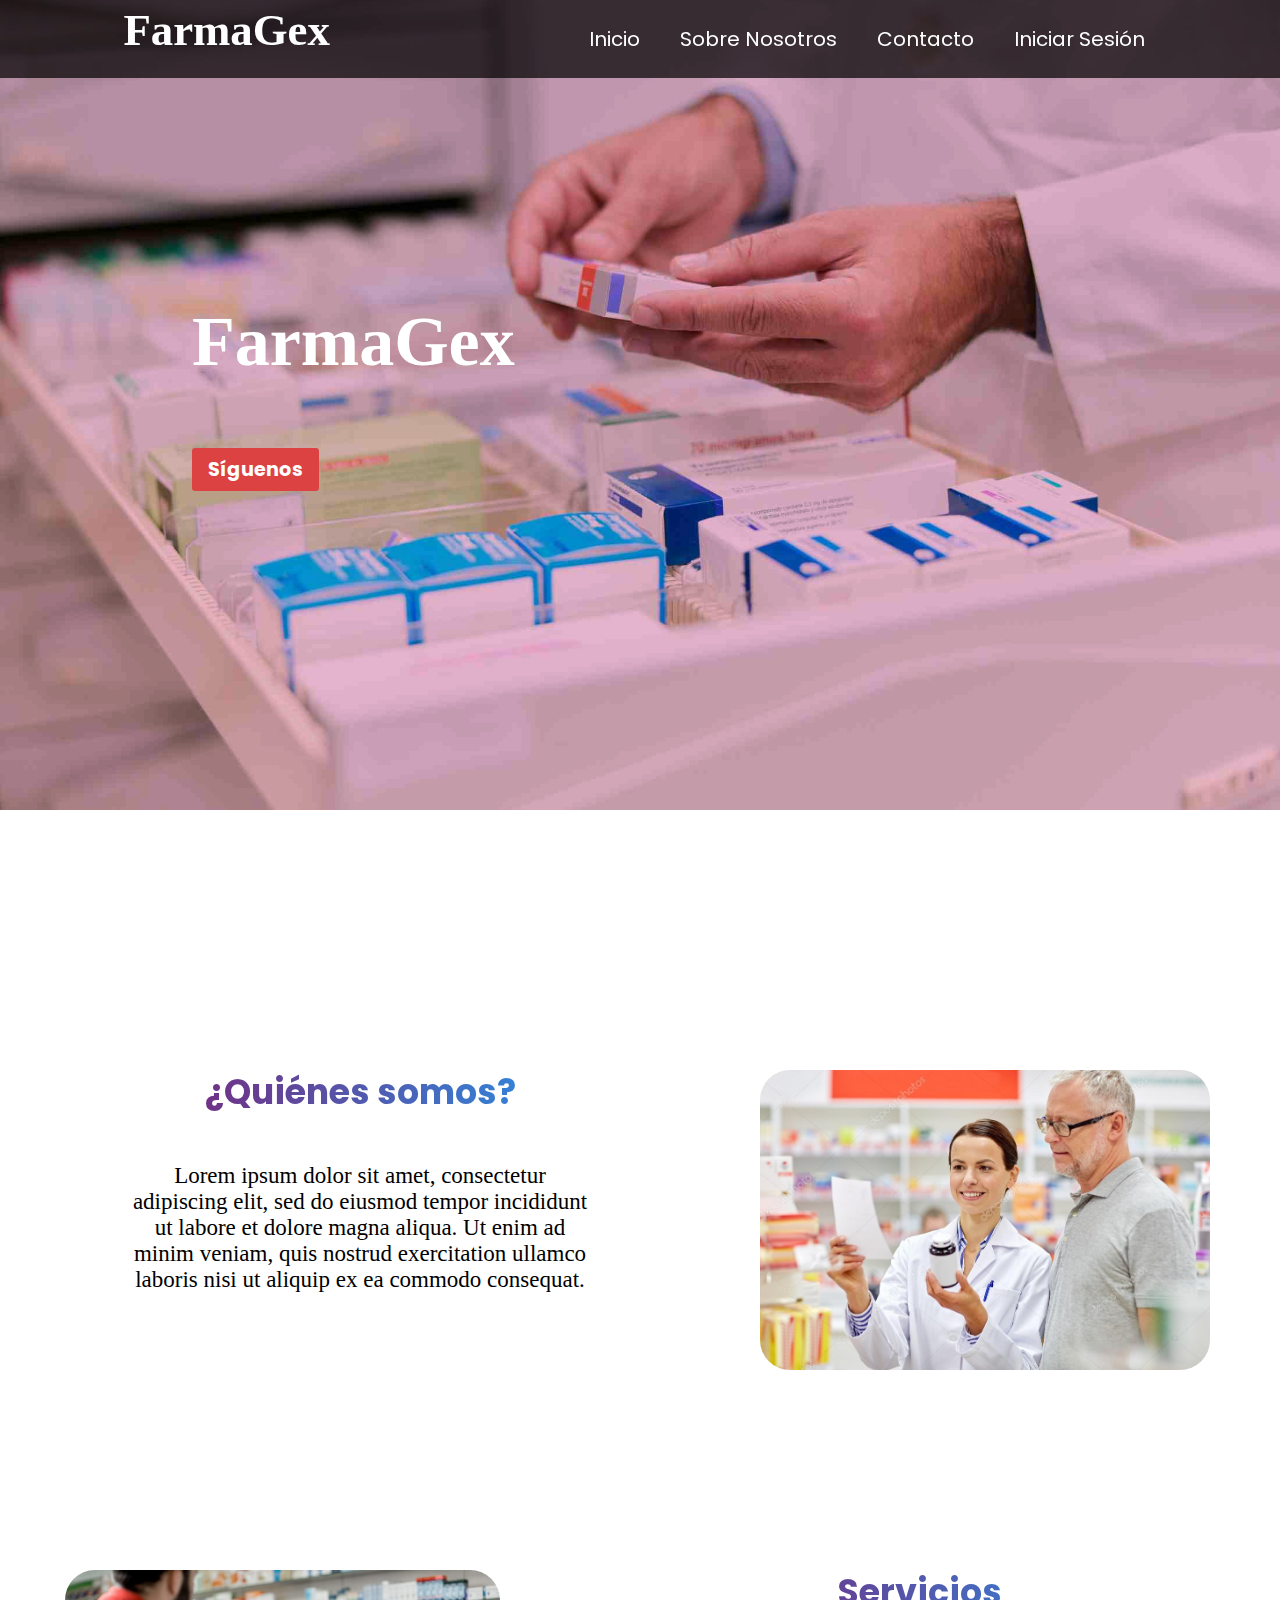
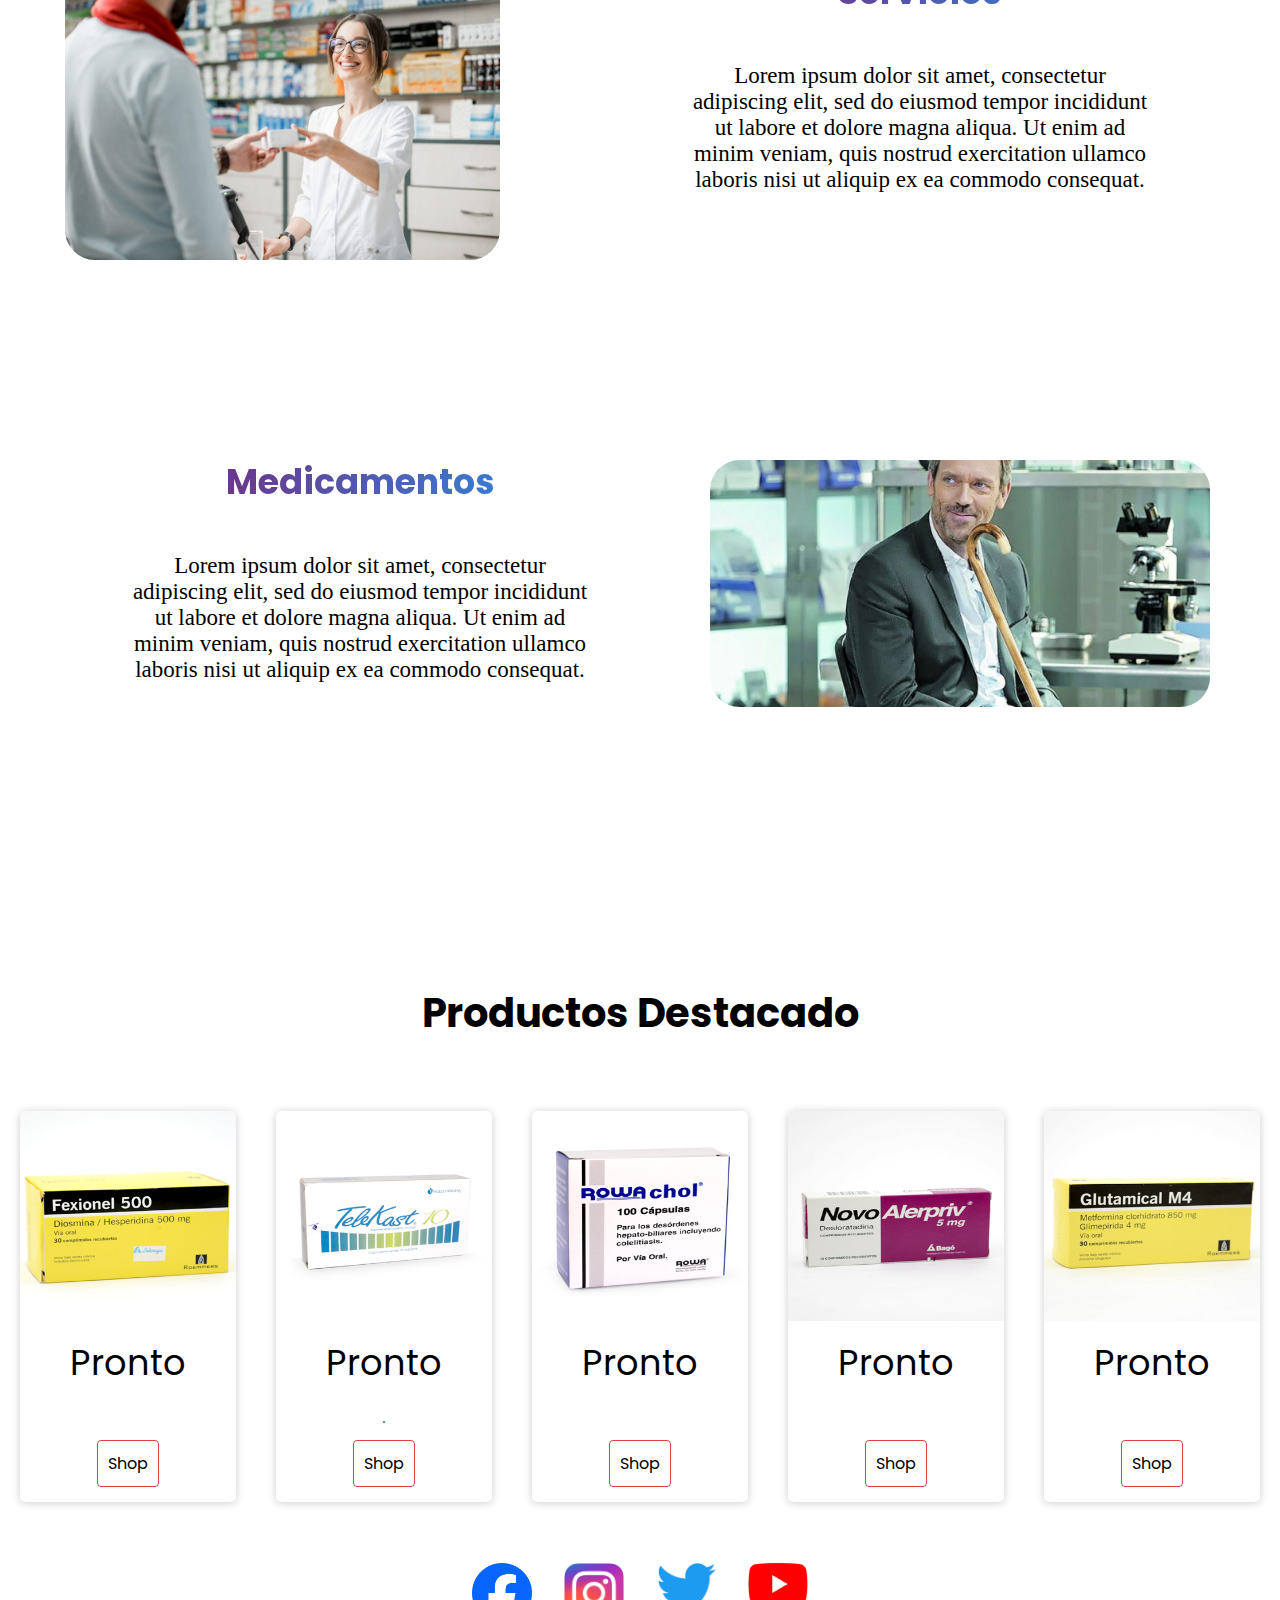
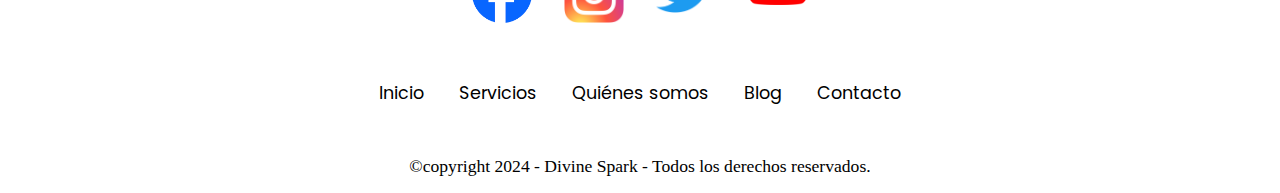
==== Inicio/index.html @ 662f1588 "Update index.html" ====
<DOCTYPE html>
    <!--[if lt IE 7]>      <html class="no-js lt-ie9 lt-ie8 lt-ie7"> <![endif]-->
    <!--[if IE 7]>         <html class="no-js lt-ie9 lt-ie8"> <![endif]-->
    <!--[if IE 8]>         <html class="no-js lt-ie9"> <![endif]-->
    <!--[if gt IE 8]>      <html class="no-js"> <!--<![endif]-->
    <html>
        <head>
            <meta charset="utf-8">
            <meta http-equiv="X-UA-Compatible" content="IE=edge">
            <title>FarmaGex</title>
            <meta name="description" content="">
            <meta name="viewport" content="width=device-width, initial-scale=1">
            <link rel="stylesheet" href="../Inicio/Landing.css">
            <link rel="icon" href="../imagenes/landing/Imagen1.png">
            <link rel="stylesheet" href="https://cdnjs.cloudflare.com/ajax/libs/animate.css/4.1.1/animate.min.css"/>
        </head>
        <body>
            <!--[if lt IE 7]>
                <p class="browsehappy">You are using an <strong>outdated</strong> browser. Please <a href="#">upgrade your browser</a> to improve your experience.</p>
            <![endif]-->
                
        <header class="header-landing">
            <div class="wrap-logo">
                <h1>FarmaGex</h1>
            </div>
            <nav class="navigation">
                <ul>
                  <li><a href="#inicio">ㅤInicioㅤ</a>
                    <ul>
                        <li><a href="../Shop/index.html" class="button">Nuestra Tienda</a></li>
                    </ul>
                  </li>
                  <li><a href="#">Sobre Nosotros</a>
                    <ul>
                        <li><a href="../Inicio/sobrenosotros.html" class="button">Historia</a></li>
                        <li><a href="../public/support.html" class="button">Soporte</a></li>
                    </ul>
                  </li>
                  <li><a href="#">Contacto</a>
                    <ul>
                        <li><a href="#nosotros" class="button">¡Conócenos!</a></li>
                        <li><a href="../faq/faq.html" class="button">Preguntas Frecuentes</a></li>
                    </ul>
                  </li>
                  <li><a href="Login.html">Iniciar Sesión</a>
                    <ul>
                        <li><a href="../Registros/index.html" class="button">Entrar a tu cuenta</a></li>
                        <li><a href="../Registros/Registro.html" class="button">¿No te has registrado?</a></li>
                    </ul>
                  </li>
                </ul>
            </nav>
    
        </header>
        <a id="inicio">
        <section class="hero-section">
            <div class="wrap-hero-section">
                <h1>FarmaGex</h1>
                <p>ㅤ</p>
                <br>
                <div class="wrap-cta">
                    <a href="https://www.instagram.com/divine._spark" class="cta-a">Síguenos</a>
                </div>
            </div>
        </section> 
        
        <br><br><br><br>
    
        <div class="contenido-b">
            <a name="contenido-b"></a>
              <div class="dato-1">
                <div class="animate__animated animate__backInLeft" style="animation-delay: 5s; animation-duration: 3s;">
                <h1 class="contenido-titulo">¿Quiénes somos?</h1>
                <p class="contenido-parrafo"> Lorem ipsum dolor sit amet, consectetur adipiscing elit, sed do eiusmod tempor incididunt ut labore et dolore magna aliqua. Ut enim ad minim veniam, quis nostrud exercitation ullamco laboris nisi ut aliquip ex ea commodo consequat.</p>
                <img src="../imagenes/contenido1.jpg" class="img-contenido1">
              </div>
            </div>

            <div class="animate__animated animate__bounceInRight" style="animation-delay: 10s; animation-duration: 3s;">
              <div class="dato-2">
             <h1 class="contenido-titulo">Servicios</h1>
             <p class="contenido-parrafo"> Lorem ipsum dolor sit amet, consectetur adipiscing elit, sed do eiusmod tempor incididunt ut labore et dolore magna aliqua. Ut enim ad minim veniam, quis nostrud exercitation ullamco laboris nisi ut aliquip ex ea commodo consequat.
             </p>
             <img src="../imagenes/contenido2.jpg" class="img-contenido2">
              </div>
            </div>

            <div class="animate__animated animate__fadeInTopLeft" style="animation-delay: 15s; animation-duration: 3s;"> 
              <div class="dato-3">
                <h1 class="contenido-titulo">Medicamentos</h1>
                <p class="contenido-parrafo"> Lorem ipsum dolor sit amet, consectetur adipiscing elit, sed do eiusmod tempor incididunt ut labore et dolore magna aliqua. Ut enim ad minim veniam, quis nostrud exercitation ullamco laboris nisi ut aliquip ex ea commodo consequat.</p>
                <img src="../imagenes/contenido3.jpg" class="img-contenido3">
              </div>
            </div>
        </div>


    <br>

        <section class="section poliedros-section">
            <div class="wrap-tittle-section">
                <h2>Productos Destacado</h2>
            </div>
    
            <div class="container">
                <div class="card">
                    <figure>
                        <img src="../Shop/img/fexionel.jpg" width="100%">
                    </figure>
                    <div class="contenido">
                        <h3>Pronto</h3>
                        <p></p>
                        <p>ㅤㅤㅤㅤㅤㅤ</p>
                        <a href="../Shop/index.html">Shop</a>
                    </div>
                </div>
                <div class="card">
                    <figure>
                        <img src="../Shop/img/telekast.jpg" width="100%">
                    </figure>
                    <div class="contenido">
                        <h3>Pronto</h3>
                        <p>.</p>
                        <a href="../Shop/index.html">Shop</a>
                    </div>
                </div>
                <div class="card">
                    <figure>
                        <img src="../Shop/img/rowachol.jpg" width="100%">
                    </figure>
                    <div class="contenido">
                        <h3>Pronto</h3>
                        <p></p>
                        <p>ㅤㅤㅤㅤㅤㅤㅤㅤㅤㅤㅤㅤ</p>
                        <a href="../Shop/index.html">Shop</a>
                    </div>
                </div>
                <div class="card">
                    <figure>
                        <img src="../Shop/img/novo.jpg" width="100%">
                    </figure>
                    <div class="contenido">
                        <h3>Pronto</h3>
                        <p></p>
                        <p>ㅤㅤㅤㅤㅤㅤㅤㅤㅤㅤㅤㅤ</p>
                        <a href="../Shop/index.html">Shop</a>
                    </div>
                </div>
                <div class="card">
                    <figure>
                        <img src="../Shop/img/glutamical.jpg" width="90%">
                    </figure>
                    <div class="contenido">
                        <h3>Pronto</h3>
                        <p></p>
                        <p>ㅤㅤㅤㅤㅤㅤㅤㅤㅤㅤㅤㅤ</p>
                        <a href="../Shop/index.html">Shop</a>
                    </div>
                </div>
            </div>
            
        </section>
        
        <br>
        <a name="nosotros"></a>
        <footer class="footer-section">
            <div class="wrap-footer-section">
                <div class="wrap-social-logos">
                    <ul>
                        <li>
                            <a href="https://web.facebook.com/" target="_blank">
                                <img src="../imagenes/landing/facebook" class="social-logo">
                            </a>
                        </li>
                        <li>
                            <a href="https://www.instagram.com/divine._spark?utm_source=ig_web_button_share_sheet&igsh=ZDNlZDc0MzIxNw==" target="_blank">
                                <img src="../imagenes/landing/instagram" class="social-logo">
                            </a>
                        </li>
                        <li>
                            <a href="https://twitter.com/" target="_blank">
                                <img src="../imagenes/landing/twitter" class="social-logo">
                            </a>
                        </li>
                        <li>
                            <a href="https://www.youtube.com/" target="_blank">
                                <img src="../imagenes/landing/youtube" class="social-logo">
                            </a>
                        </li>
                    </ul>
                </div>
            </div>
    
            <div class="menu-footer-section">
                <div class="wrap-menu-footer-section">
                    <ul>
                        <li><a href=""></a>Inicio</li>
                        <li><a href=""></a>Servicios</li>
                        <li><a href=""></a>Quiénes somos</li>
                        <li><a href=""></a>Blog</li>
                        <li><a href=""></a>Contacto</li>
                    </ul>
                </div>
            </div>
    
            <div class="menu-footer-section">
                <div class="footer-creds">
                    <p>©copyright 2024 - Divine Spark - Todos los derechos reservados.</p>
                </div>
            </div>
    
        </footer>
    
        <script src="script.js"></script>
        </body>
    </html>
---- Inicio/Landing.css ----
@import url('https://fonts.googleapis.com/css2?family=Poppins:ital,wght@0,100;0,200;0,300;0,400;0,500;0,600;0,700;0,800;0,900;1,100;1,200;1,300;1,400;1,500;1,600;1,700;1,800;1,900&display=swap');
:root{
    --main-c:#dd4242;
    --border-r: .2rem;
}

/** Estilos Generales **/

html *{
    margin: 0;
    padding: 0;
    font-family: "Poppins", sans-serif;
}

p{
    font-size: 1.1rem;
    font-family: "Montserrat";
}

a{
    text-decoration: none;
}

ul, li{
    list-style: none;
}

.wrap-cta{
    padding: 1.5rem 0;
}

.cta-a{
    color: #ffffff;
    font-weight: bold;
    font-size: 1.2rem;
    background-color: var(--main-c);
    padding: .5rem 1rem;
    border-radius: var(--border-r);
}

h1{
    font-size: 2.8rem;
    font-family: "Poppins";
}

h2{
    font-size: 2.5rem;
    font-family: "Poppins";
}

h3{
    font-size: 2.2rem;
    font-family: "Poppins";
}

.wrap-logo h1, .wrap-hero-section h1{
    font-family:'Times New Roman', Times, serif;
}

/** Header **/

.wrap-logo h1{
    color: white;

}

header {
    width: 100%;
    position: fixed;
    z-index: 100;
}

.header-landing{
    display: flex;
    justify-content: space-around;
    background: #000000b4;
    padding: 0.25rem;
}

.logo-header{
    max-width: 120px;
    height: 100%;
    width: 100%;
}

nav ul {
    list-style: none;
}
nav ul li {
    float: left;
    font-family: Arial, Helvetica, sans-serif;
    font-size: 20px;
    border-radius: 10px;
}
nav ul li a {
    display: block;
    padding: 20px;
    color: #ffffff;
    text-decoration: none;
    border-radius: 10px;
}
nav ul li:hover {
    background: #dbdbdb;
    color: #fff;
    transition: all 400ms ease;
    box-shadow: 5px 5px 20px rgba(0,0,0,0.4);
    transform: translateY(-5%);
}

.navigation ul{
    list-style: none;
}

.header-landing .navigation ul li {
    float: left;
    position: relative;
}

.header-landing .navigation ul li .button {
    font-size: 18px;
    color: white;
    text-decoration: none;
    padding: 20px;
    background-color: black;
    display: block;
    transition: all 400ms ease;
    box-shadow: 5px 5px 20px rgba(0,0,0,0.4);
}

.header-landing .navigation ul li .button:hover {
    background-color: #dbdbdb;   
    padding: 23px;
    transition: all 0.6s ease;
}

.header-landing .navigation ul li ul {
position: absolute;
right: 0;
width: 300px;
background-color: black;
display: none;
}

.header-landing .navigation ul li ul li .button {
    font-size: 15px;
    text-transform: capitalize;
    scroll-behavior: smooth;
}

.header-landing .navigation ul li ul li ul {
    position: absolute;
    top: 0;
    right: 300px;
    scroll-behavior: smooth;
}

.header-landing .navigation ul li ul li {
    width: 100%;
    scroll-behavior: smooth;
}

.header-landing .navigation ul li:hover > ul {
    display: initial;
    scroll-behavior: smooth;
}

/** Hero Section **/

.hero-section{
    height: 90vh;
    background: url(../imagenes/fondo\ landing.jpeg);
    background-position: center;
    background-repeat: no-repeat;
    background-size: cover;
    background-color: rgba(226, 154, 194, 0.7);
    background-blend-mode: multiply;
    display: flex;
    align-items: center;
}

.wrap-hero-section{
    max-width: 600px;
    color: #fff;
    padding: 15%;
}

.wrap-hero-section h1{
    font-size: 70px;
}

table th{
    background-color: #6a6a6a;
}

/** Cont-Img **/

.contenido-b {
    position: relative;
    width: 100%;
    height: 1100px;
    top: 10px;
    z-index: -1;
}

.dato-1 {
    position: absolute;
    border-radius: 30px;
    width: 500px;
    left: 110px;
    top: 100px;
    height: 400px;
    z-index: 1;
    text-align: center;
}

.img-contenido1 {

    position: absolute;
    top: 50px;
    right: -600px;
    max-width: 500px;
    max-height: 300px;
    border-radius: 30px;
}

.dato-2 {
    position: absolute;
    border-radius: 30px;
    width: 500px;
    right: 110px;
    top: 600px;
    height: 400px;
    z-index: 1;
    text-align: center;
}

.img-contenido2 {

    position: absolute;
    top: 50px;
    height: 290px;
    right: 670px;
    max-width: 500px;
    max-height: 500px;
    border-radius: 30px;
}

.dato-3 {
    position: absolute;
    border-radius: 30px;
    width: 500px;
    left: 110px;
    top: 1090px;
    height: 400px;
    z-index: 1;
    text-align: center;
}

.img-contenido3 {

    position: absolute;
    top: 50px;
    right: -600px;
    max-width: 500px;
    max-height: 500px;
    border-radius: 30px;
}


.contenido-titulo {
    font-size: 35px;
    background-image: linear-gradient(to right, rgb(121, 37, 121), rgb(43, 141, 226));
    color: transparent;
    margin: 45px;
    background-clip: text;
   
}
.contenido-parrafo {

    color: #000000;
    margin: 20px;
    font-size: 23px;
}

/** Wrap Tittle **/

.wrap-tittle-section{
    display: flex;
    justify-content: center;
    margin: 3rem 1rem;
    padding-top: 500px;
}
/** Footer **/

.footer-section{
    max-width: 1200px;
    margin: 0 auto;
}

.menu-footer-section{
    padding: 1rem 0;
}

.wrap-social-logos ul, .wrap-menu-footer-section ul{
    display: flex;
    justify-content: center;
}

.social-logo{
    max-width: 60px;
    width: 100%;
    padding: 1rem;
}

.wrap-menu-footer-section ul li{
    font-size: 1.1rem;
    padding: 1.1rem;
}

.footer-creds{
    display: flex;
    justify-content: center;
}

/** Container **/

.container{
    width: 100%;
    display: flex;
    max-width: 2100px;
}

.card{
    width: 100%;
    margin: 20px;
    border-radius: 6px;
    overflow: hidden;
    background: #fff;
    box-shadow: 0px 1px 10px rgba(0,0,0,0.2);
    cursor: default;
    transition: all 400ms ease;
}

.card:hover{
    box-shadow: 5px 5px 20px rgba(0,0,0,0.4);
    transform: translateY(-3%);
}

.card img{
    width: 100%;
    height: 210px;
}

.card .contenido{
    padding: 15px;
    text-align: center;
}

.card .contenido p{
    line-height: 1.5;
    color: #6a6a6a;
}

.card .contenido h3{
    font-weight: 400;
    margin-bottom: 15px;
}

.card .contenido a{
    text-decoration: none;
    display: inline-block;
    padding: 10px;
    margin-top: 10px;
    color: #000000;
    border: 1px solid #dd4242;
    border-radius: 4px;
    transition: all 400ms ease;
}

.card .contenido a:hover{
    background: #3b3b3b;
    color: #fff;
}

.card{
	view-timeline-name: --image;
	view-timeline-axis: block;

	animation-timeline: --image;
	animation-name: entrar;

	animation-range: entry 10% cover 20%;
	animation-fill-mode: both;
}

@keyframes entrar {
	from {
		opacity: 0;
		scale: 5%;
	}

	to {
		opacity: 1;
		scale: 100%;
	}
}

.dato-1{
    animation-duration: 3s;
}

/* Estilos responsive */
@media only screen and (max-width: 600px) {
    nav ul li {
        display: block;
        margin: 5px 0;
        font-size: 10px;
    }
    .logo-header{
        max-width: 30px;
        max-height: 30px;
        padding-top: 15px;
    }
    .container{
        display: block;
        padding-bottom: 70px;
    }
    .card{
        max-width: 325px;
    }
    .social-logo{
        max-width: 40px;
    }
    .menu-footer-section{
        width: 100%;
    }
}
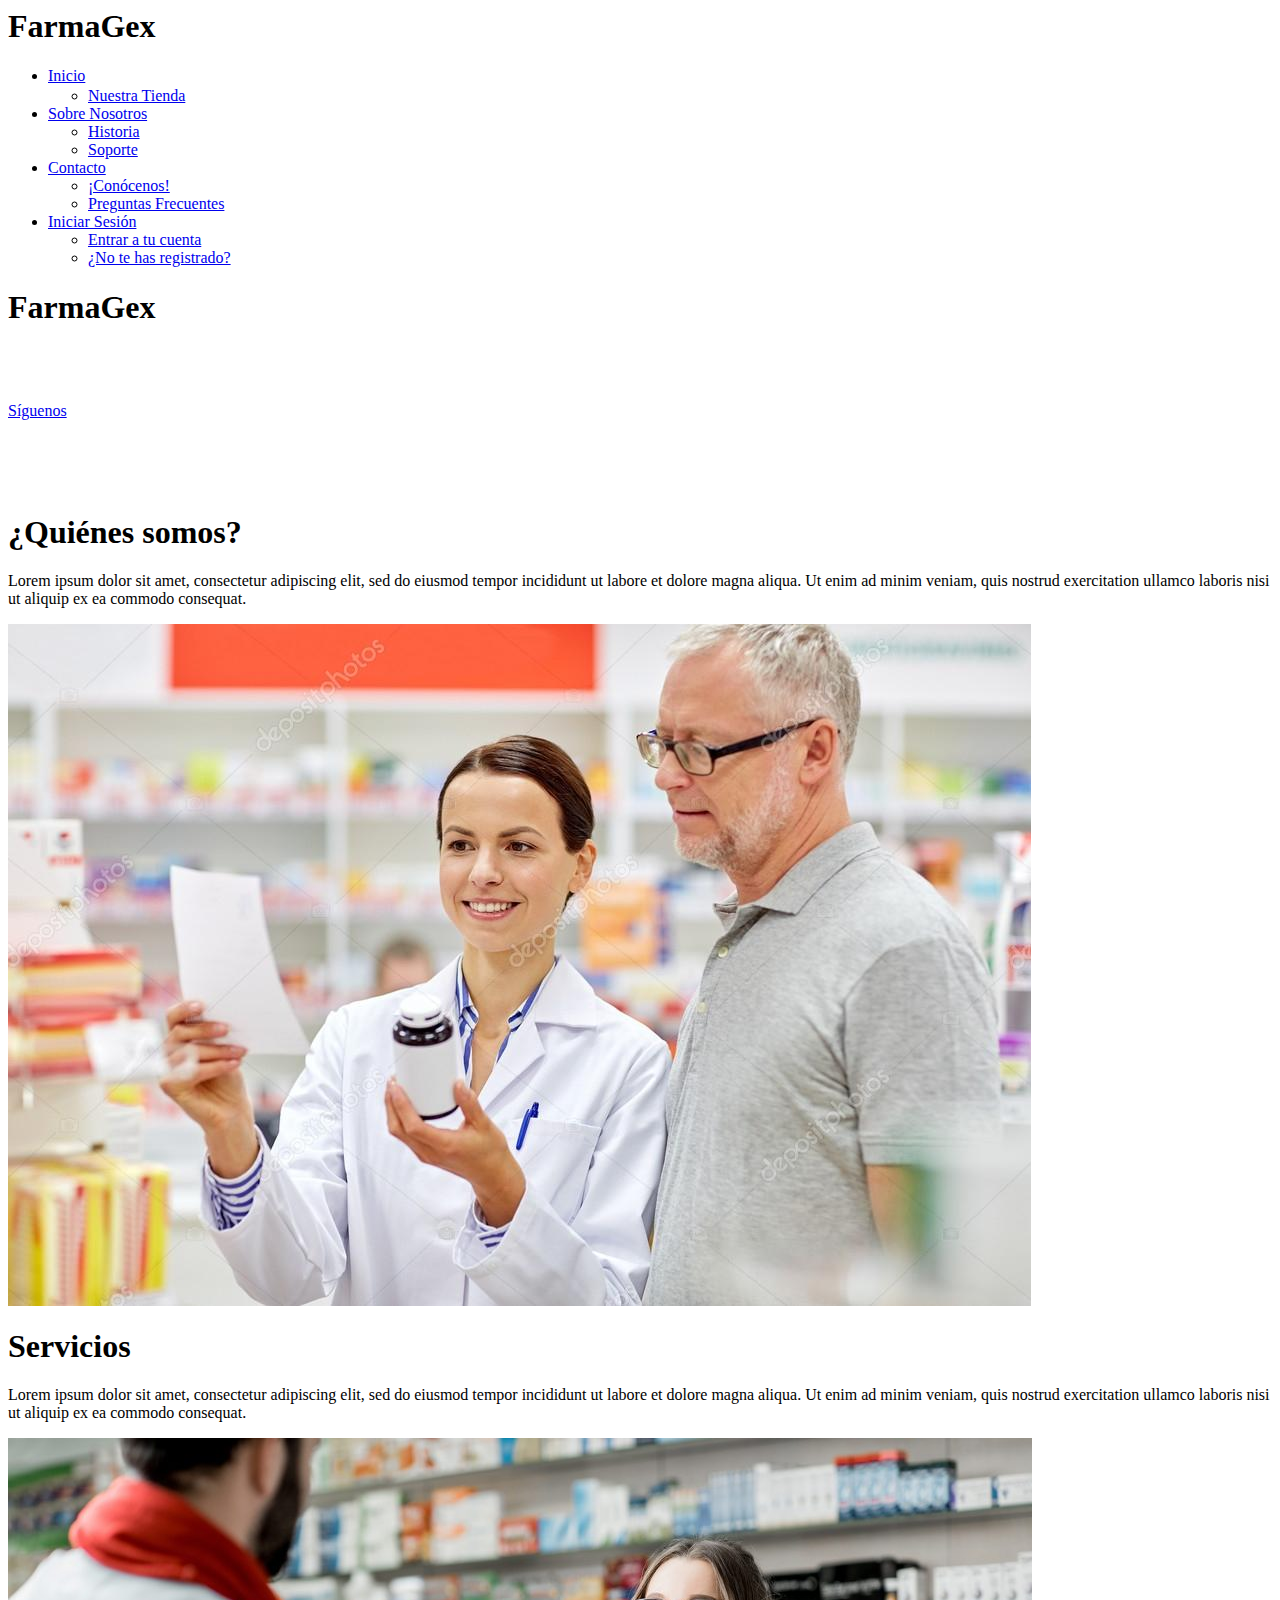
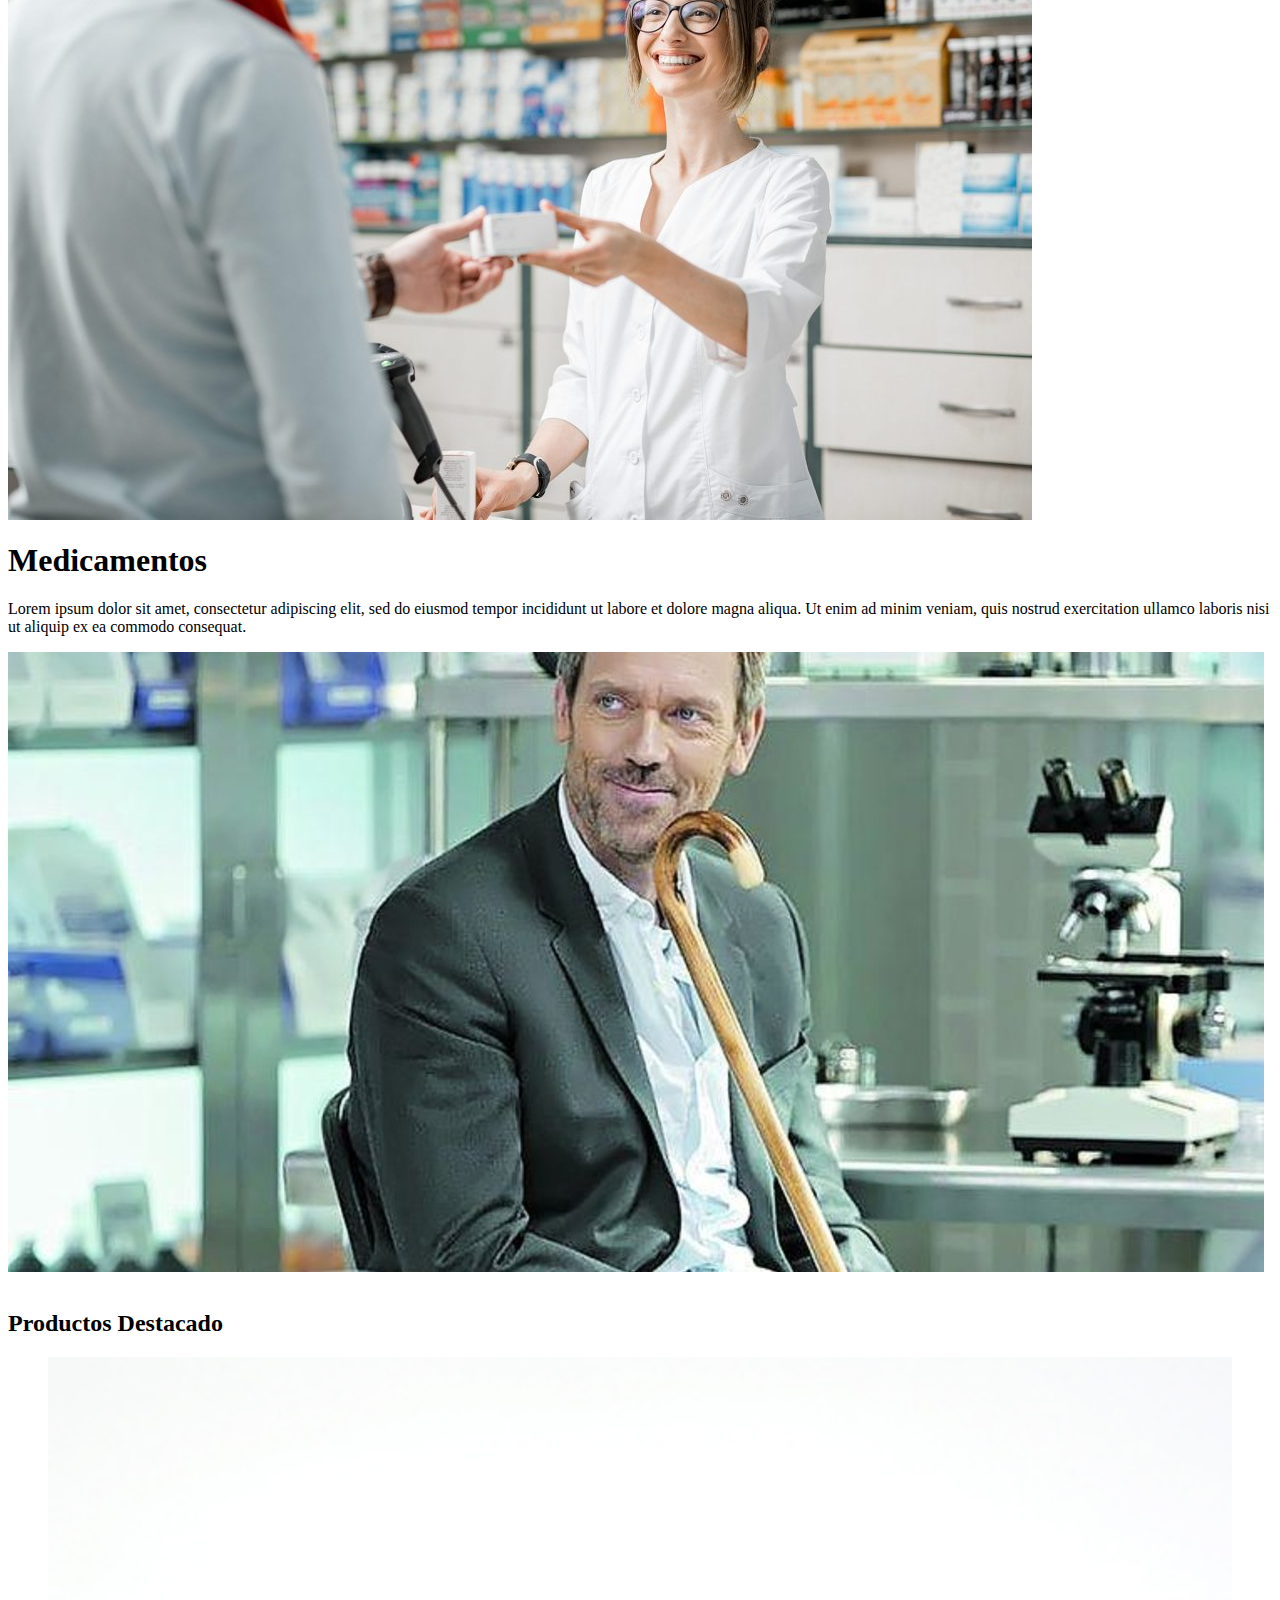
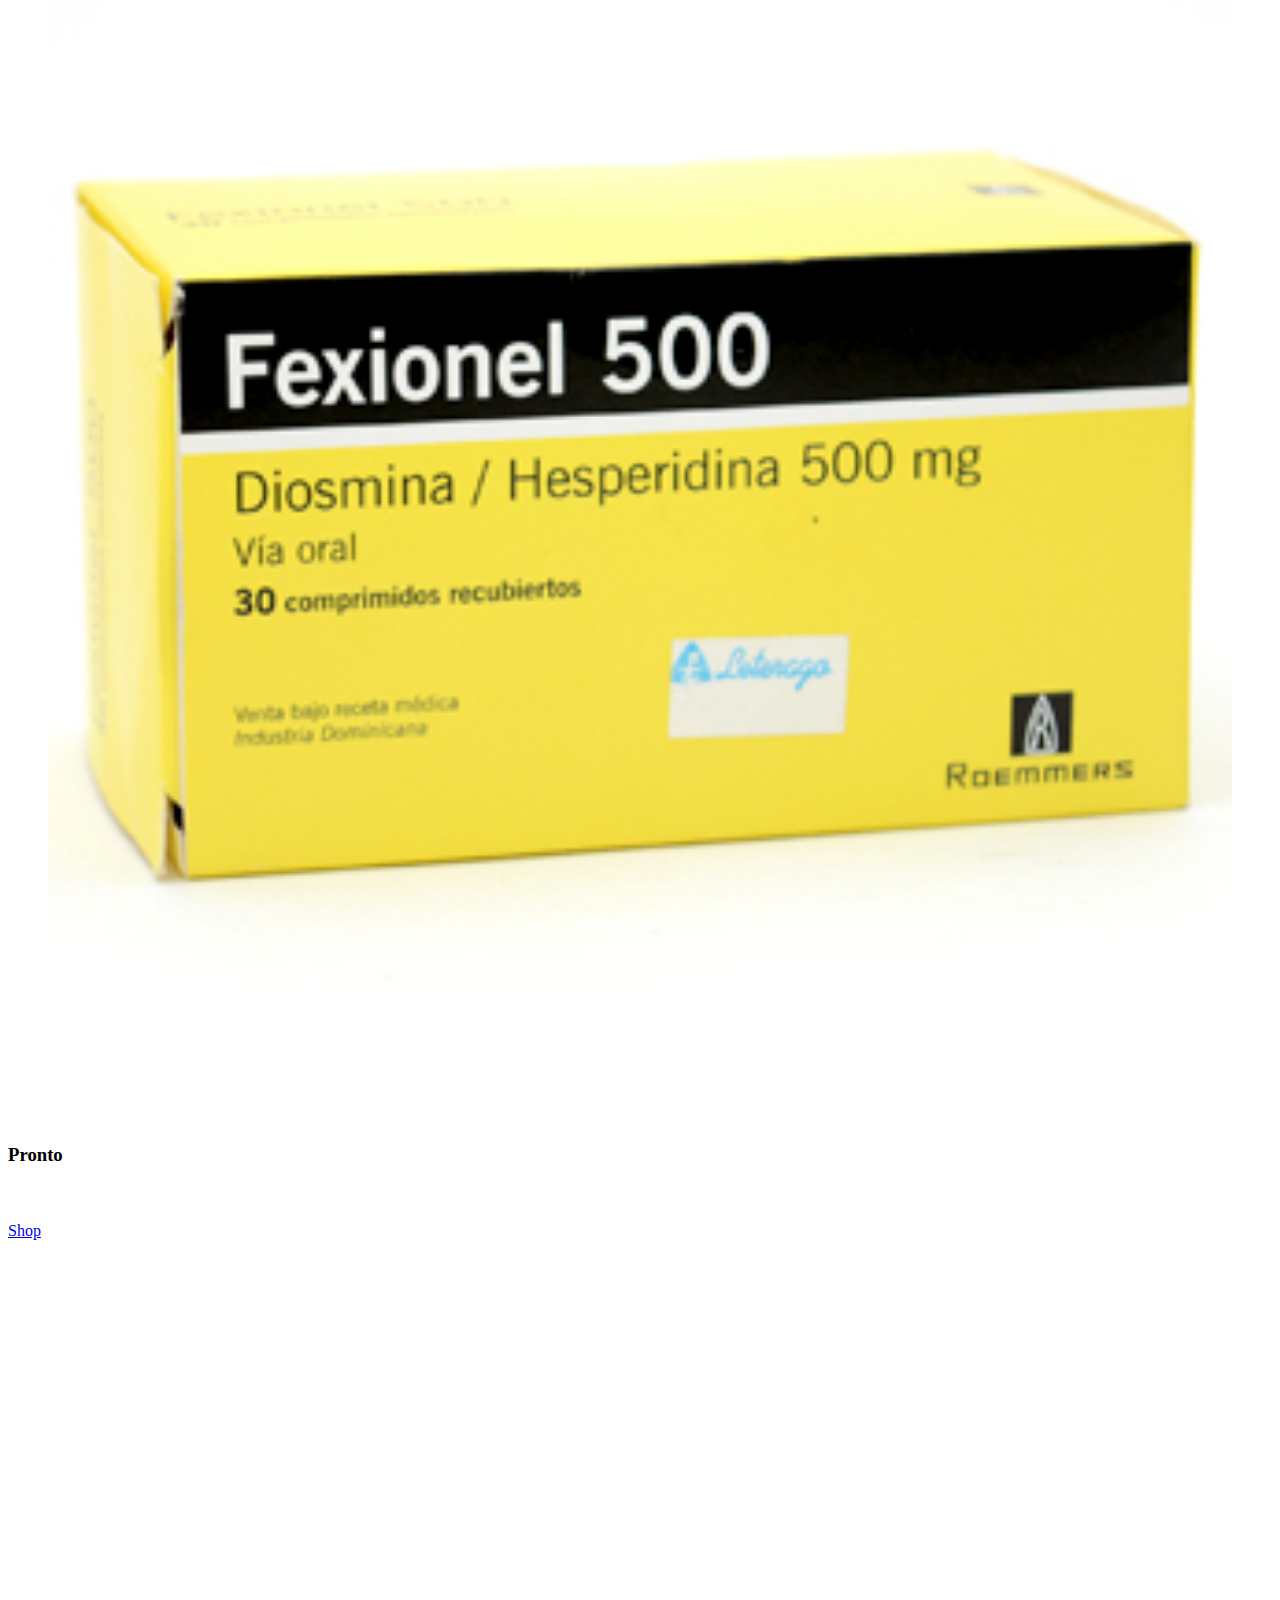
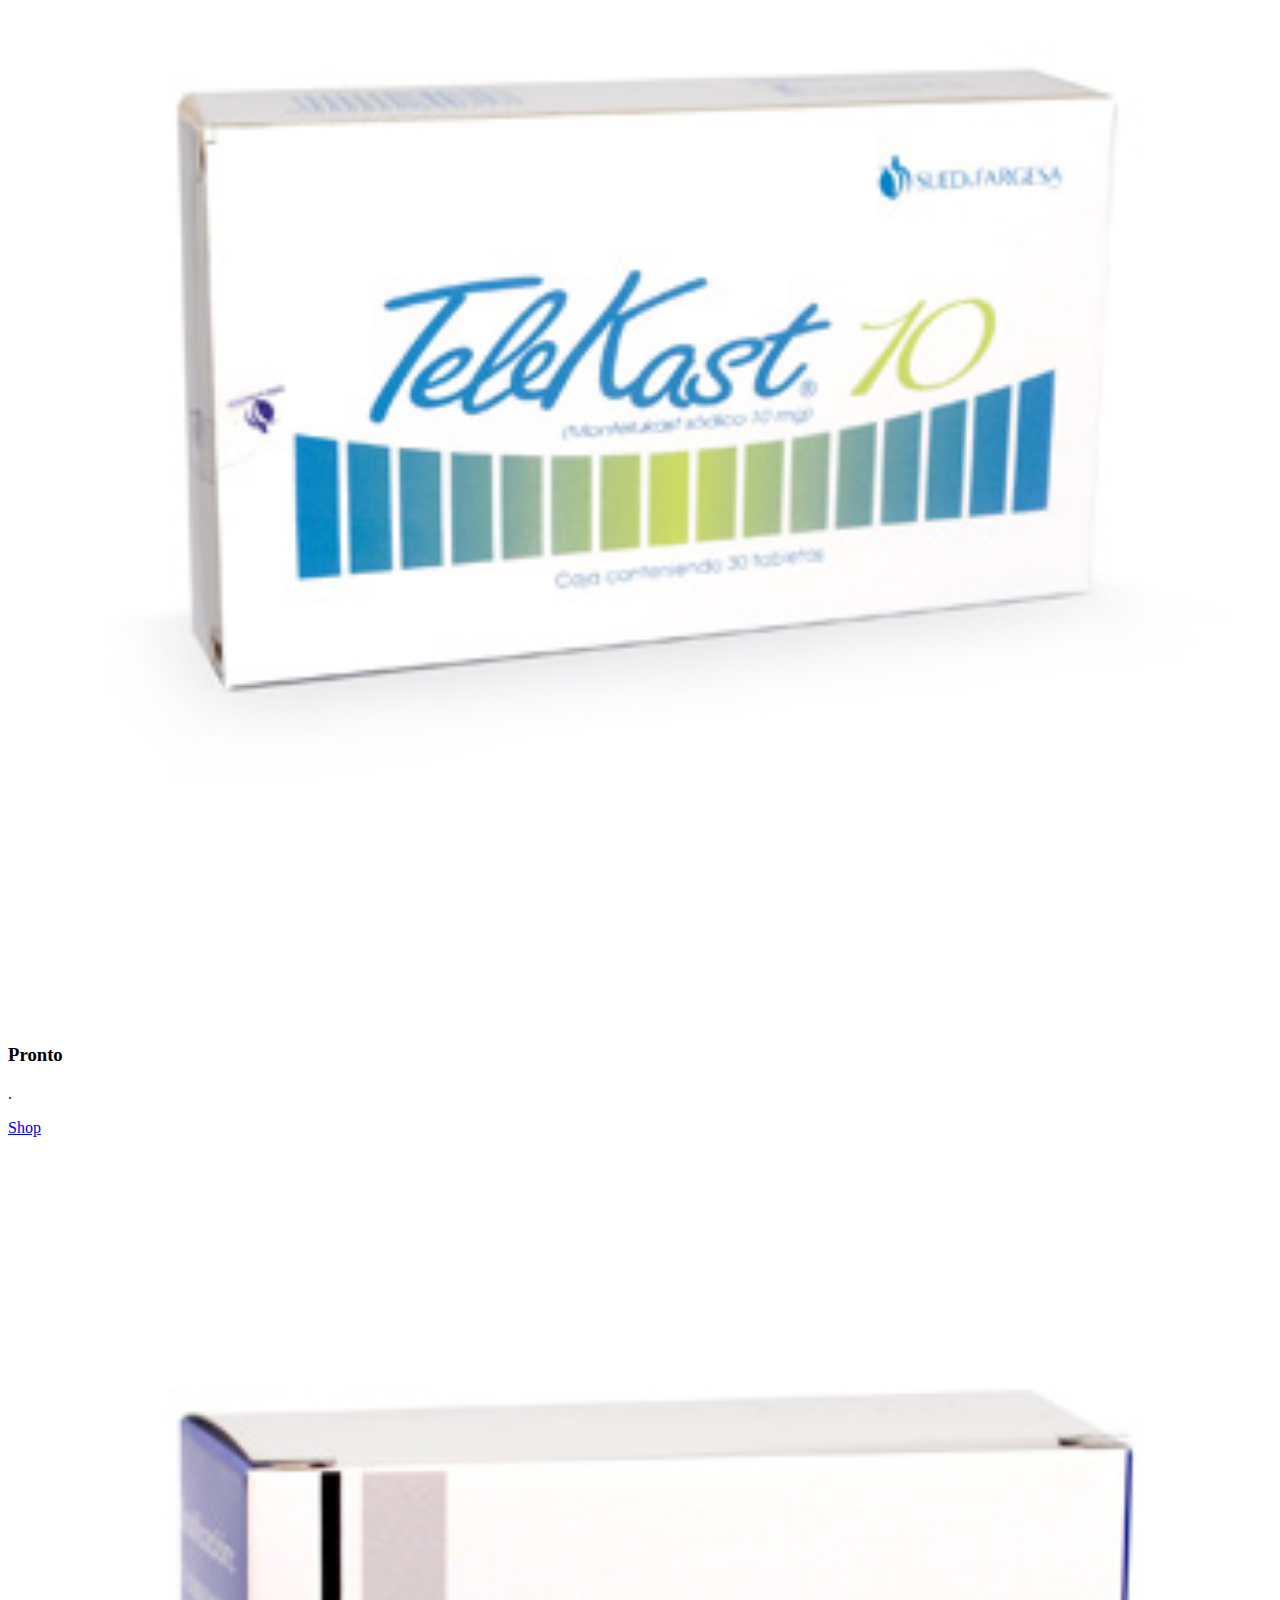
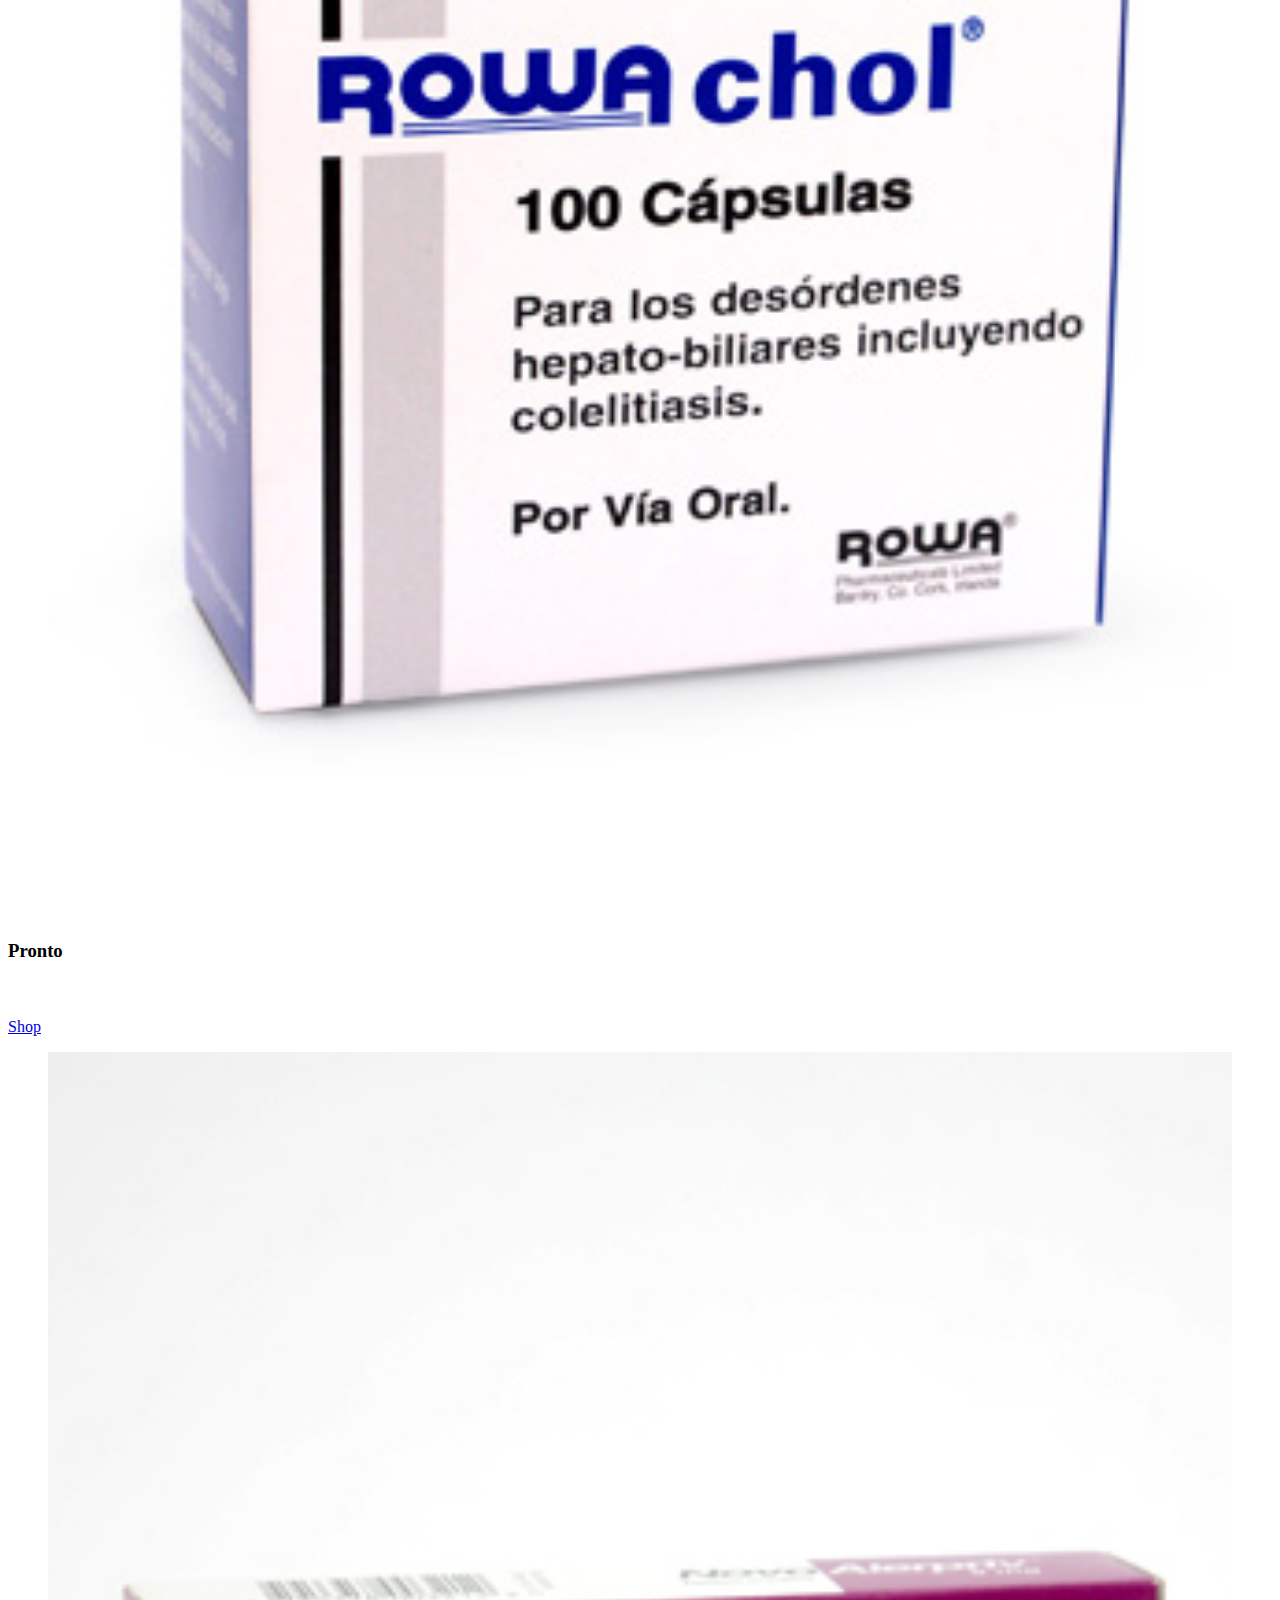
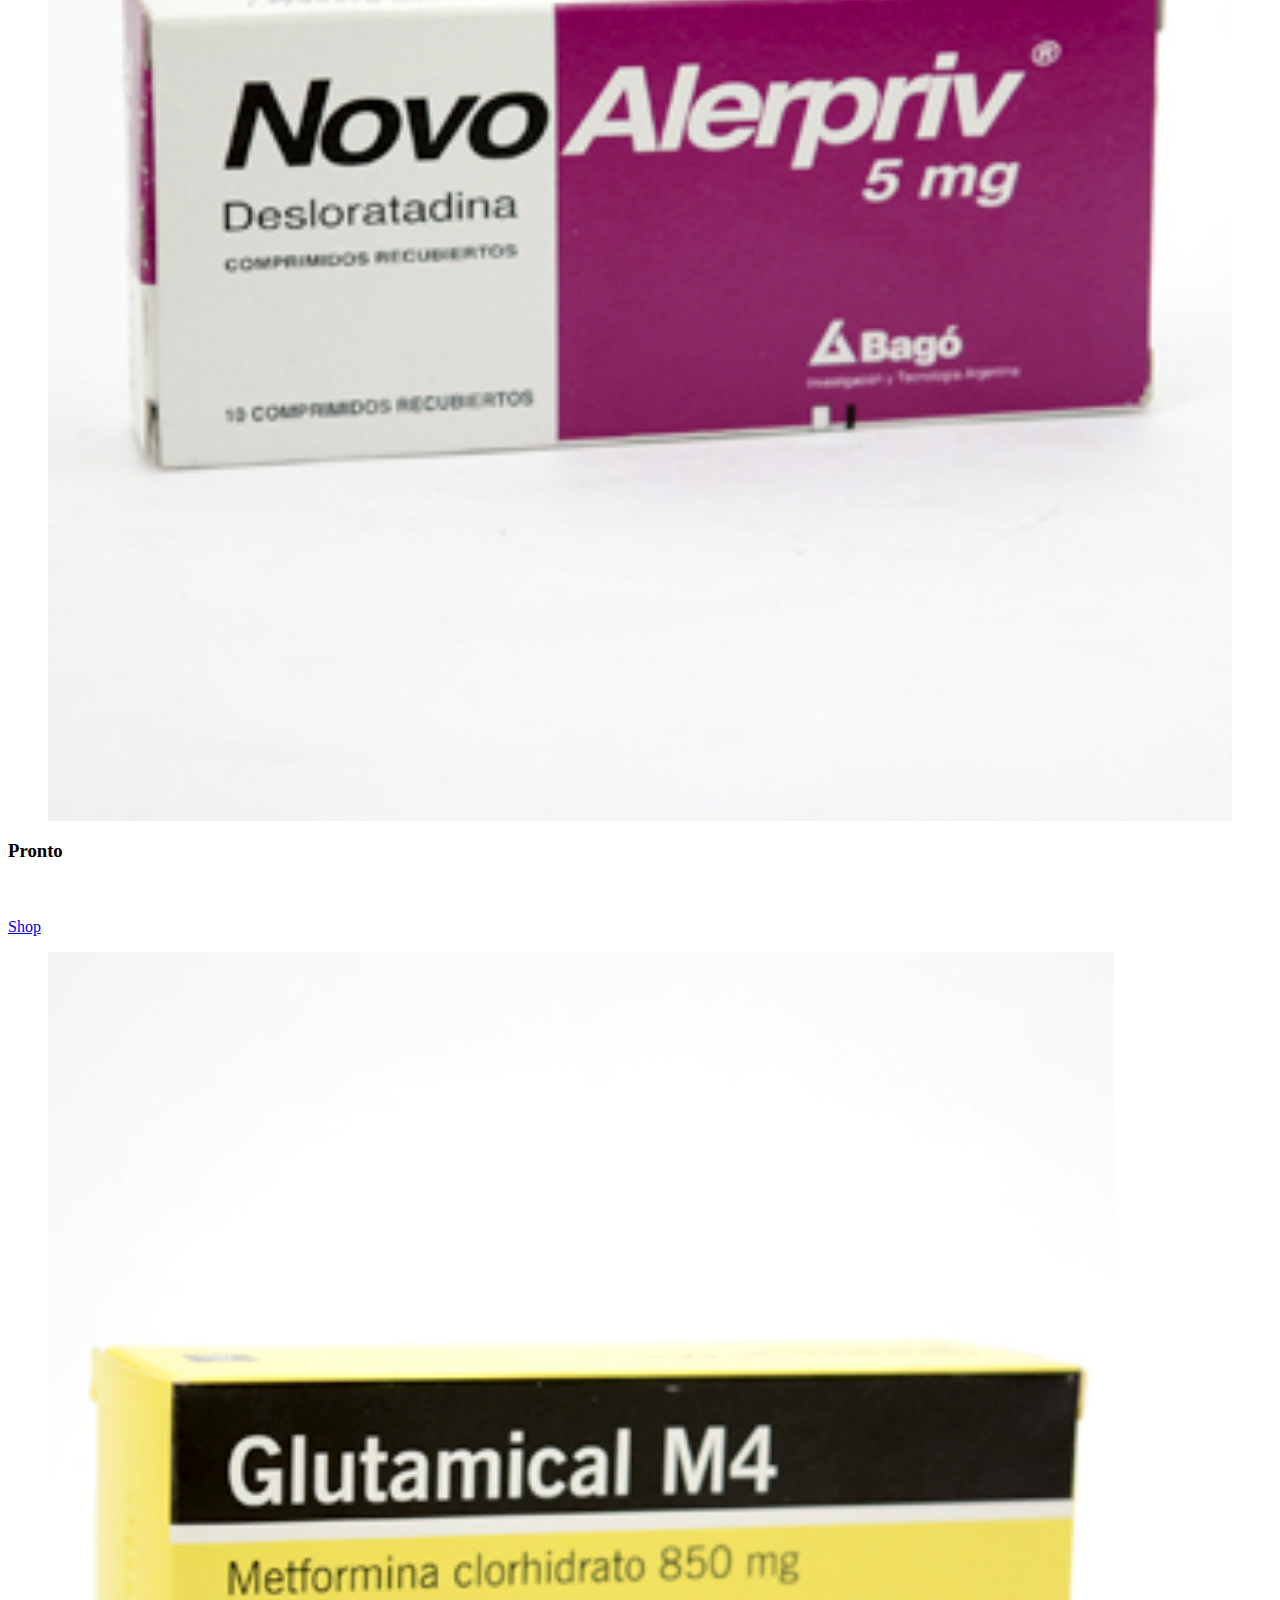
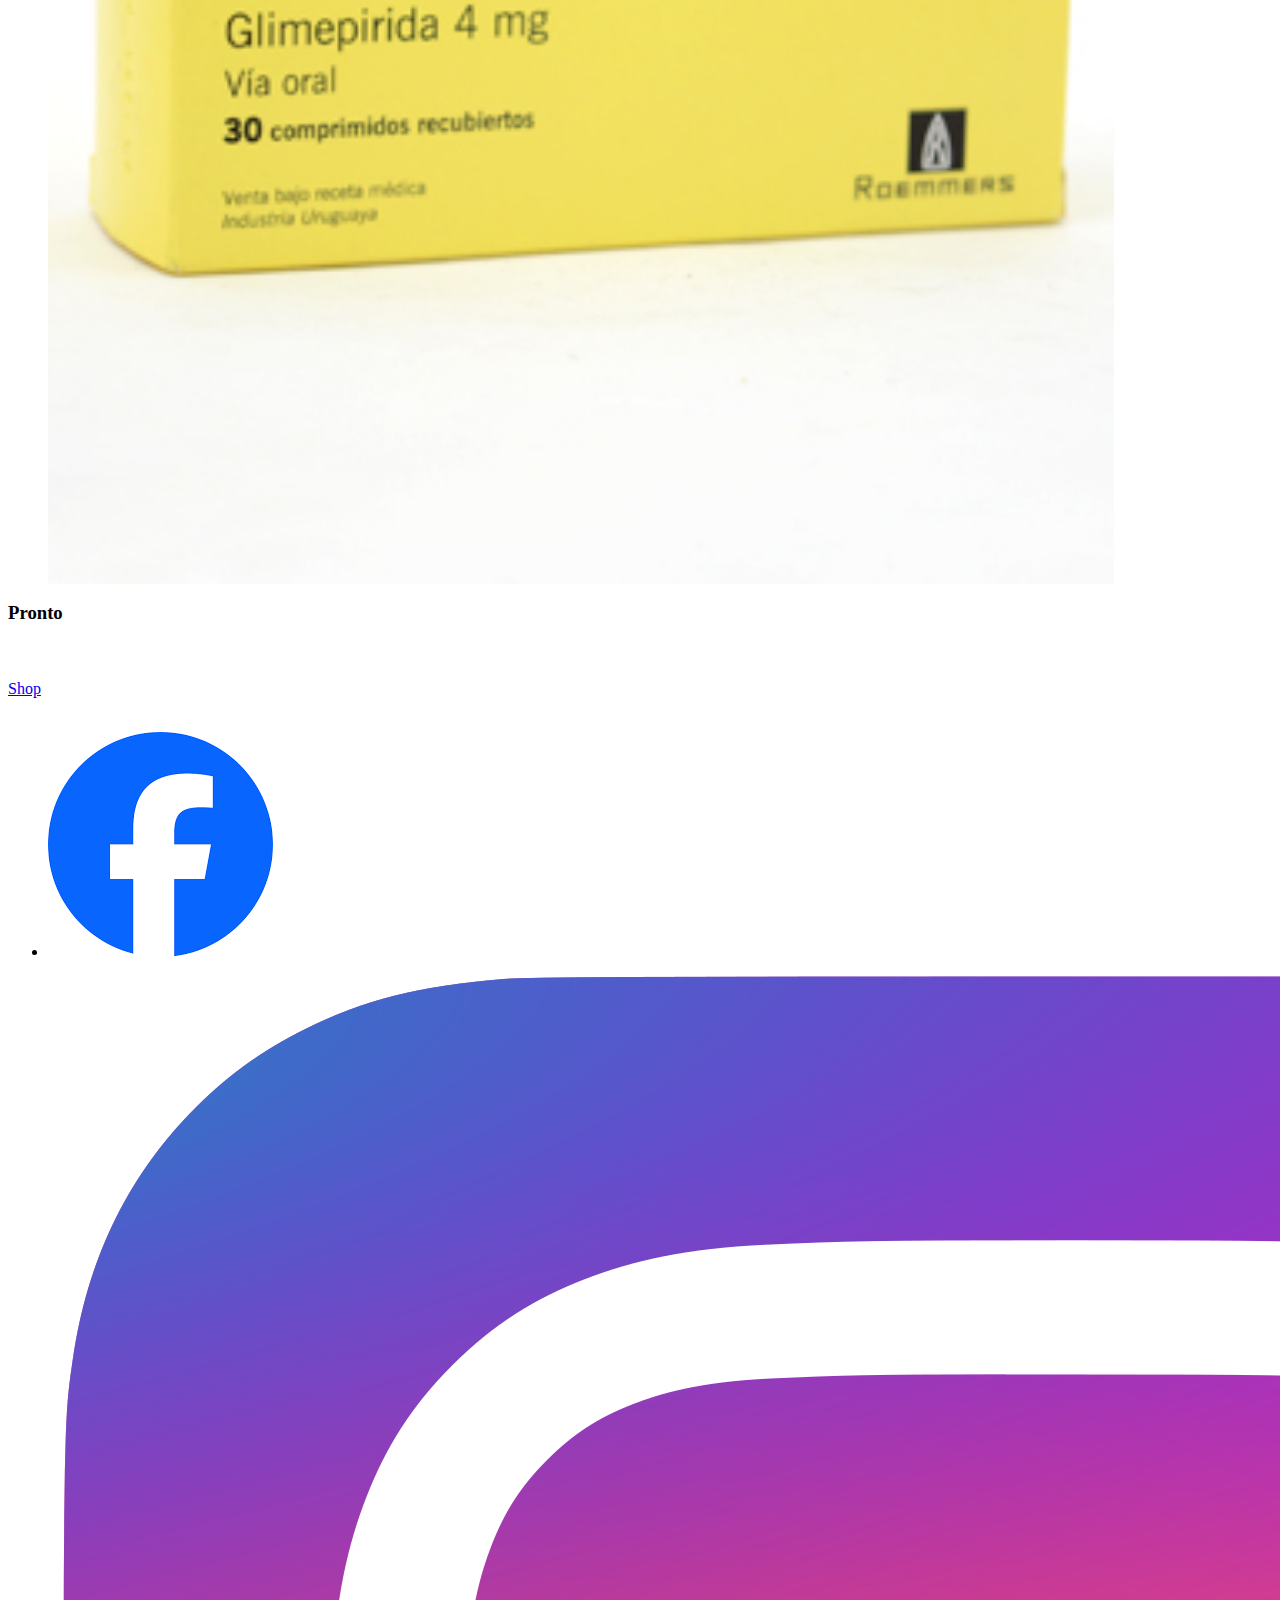
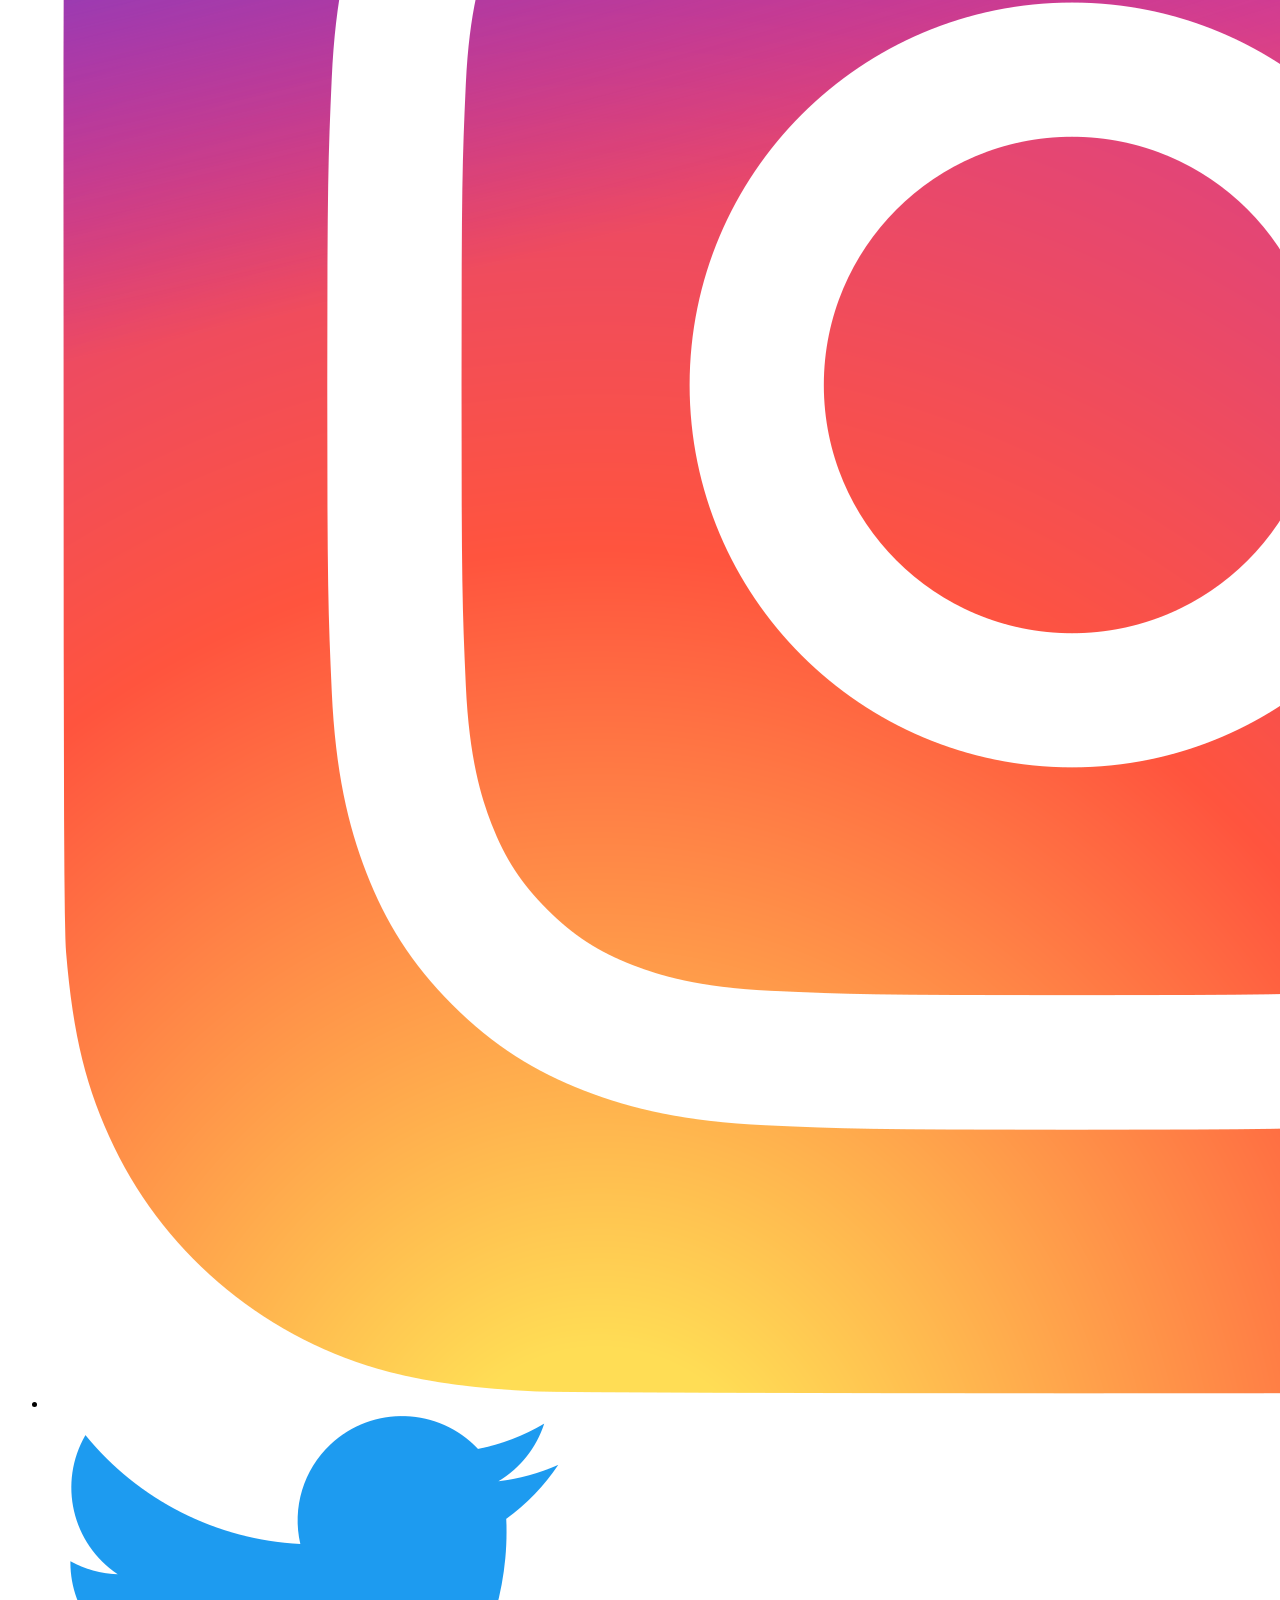
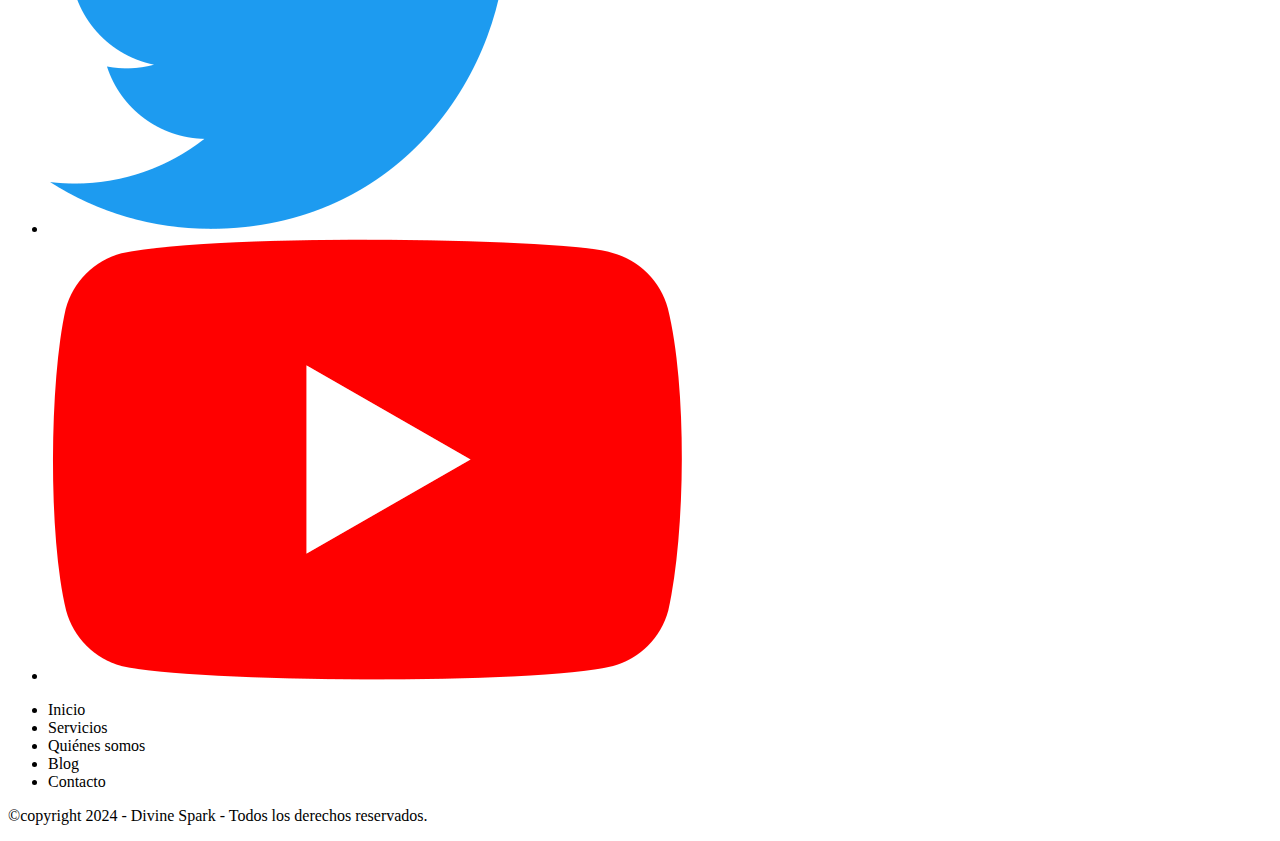
==== commit 07ca1ea5: "Update index.html" ====
--- a/Inicio/index.html
+++ b/Inicio/index.html
@@ -10,7 +10,7 @@
             <title>FarmaGex</title>
             <meta name="description" content="">
             <meta name="viewport" content="width=device-width, initial-scale=1">
-            <link rel="stylesheet" href="../Inicio/Landing.css">
+            <link rel="stylesheet" href="../Landing.css">
             <link rel="icon" href="../imagenes/landing/Imagen1.png">
             <link rel="stylesheet" href="https://cdnjs.cloudflare.com/ajax/libs/animate.css/4.1.1/animate.min.css"/>
         </head>
